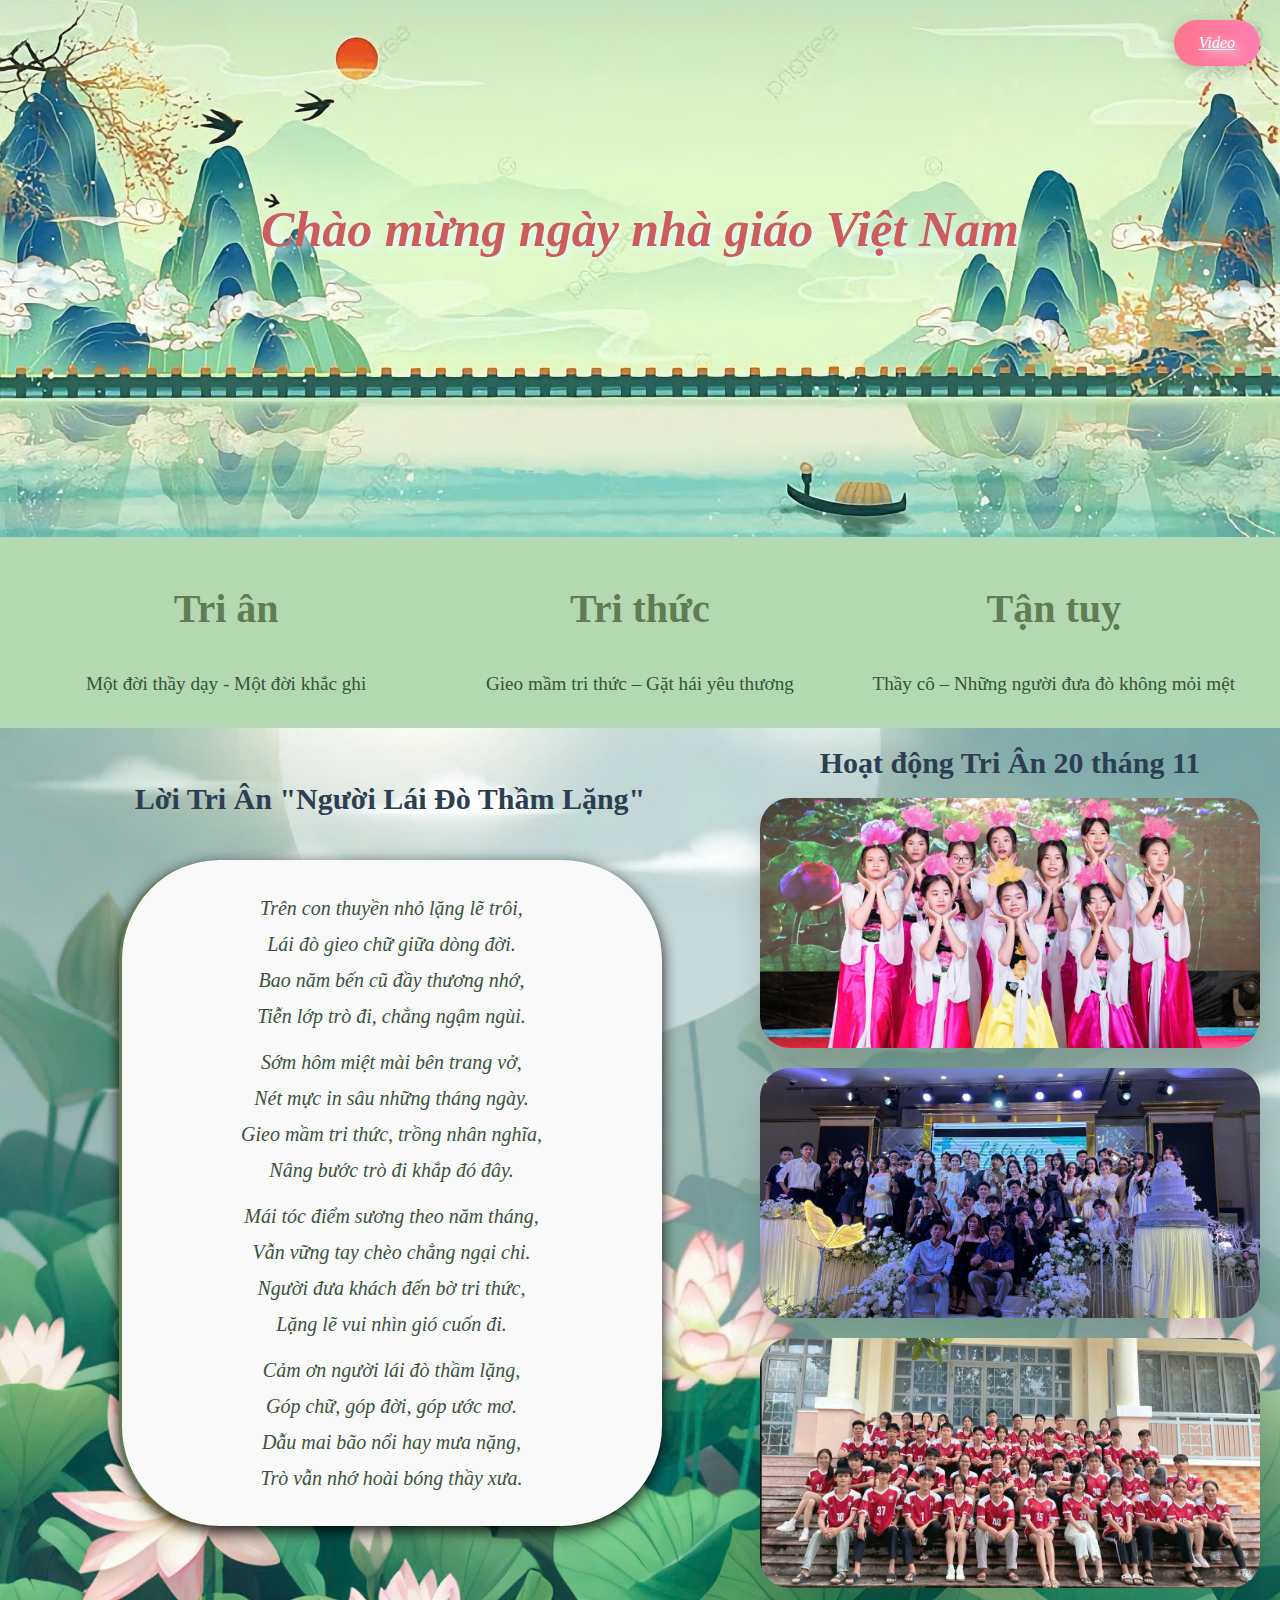
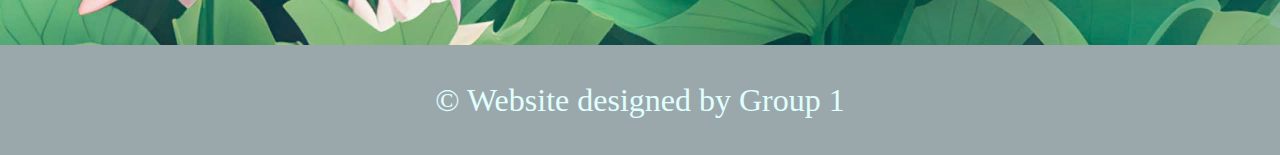
==== index.html @ ec215ba8 "Add files via upload" ====
<!DOCTYPE html>
<html>
<head>
  <meta charset="UTF-8">
  <style>
    body {
      margin: 0;
      background: white ;
      display: flex;
      flex-direction: column;
      min-height: 100vh;
      font-family: 'sans-serif', serif;
      line-height: 1.4;
    }
     .banner {
      background: url("nen1.jpg") no-repeat center center;
      background-size: cover;
      padding-top: 10rem;
      padding-bottom: 15rem;
      color:indianred !important;
      position: relative;
      text-shadow:4px 4px 8px lightcyan;
      font-style: italic;
    }
    h1:hover { color: #505C81;}

     .slogan { 
      background: rgba(0, 128, 0, 0.3) !important;
      text-align: center !important;
      padding: 0.5rem 1rem;
     justify-content: space-around;
    }
    .row {
      display: flex;
      flex-wrap: wrap;
      max-width: 100%;
      padding: 0.2rem;
    }
    h2 { color: #607d51;
      font-size: 250%;
    }
      .block_3 {
      flex: 0 0 auto;
      width: 33.33%;
    }
    .video {
      position: absolute;
      top: 20px;
      right: 20px;
      background: linear-gradient(to right, #ff758c, #ff7eb3);
      color: white;
      padding: 12px 25px;
      border-radius: 25px;
      font-size: 16px;
      border: none;
      transition: all 0.3s ease;
      box-shadow: 0 4px 15px rgba(0,0,0,0.2);
    }
    .video:hover {
      transform: translateY(-3px);
      box-shadow: 0 6px 20px rgba(0,0,0,0.25);
    }
    .main-container {
      display: flex;
      padding: 20px;
      flex: 1;
    }
    .content-section {
      flex: 2.5;
      padding: 20px;
      min-height: 400px;
    }
    .content {
      max-width: 1200px;
      margin: 50px auto;
      padding: 30px;
      background: linear-gradient(135deg, #fff 0%, #f8f9fa 100%);
      border-radius: 20px;
      box-shadow: 0 10px 30px rgba(0,0,0,0.1);
    }
    .title {
      color: #2c3e50;
      text-align: center;
      padding: 20px 10;
      font-size: 30px;
      margin-bottom: 90px;
    }
    h1:hover { color: darkolivegreen; } 
    .poem-container {
      background: #f9f9f9;
      border-left: 3px solid #607d51;
      padding:20px;
      margin: 9px auto;
      max-width: 500px;
      box-shadow: 0 5px 15px rgba(0,0,0,0.9);
      border-radius: 100px;
      margin-top:40px;
    }
    .poem-container p {
      text-align: center;
      font-size: 20px;
      font-style: italic;
      line-height: 1.8;
      color: #3A533A;
      margin: 10px 0;
    }
    .title{
      margin: 10px 0;
    }
    .anh {
      flex: 1;
      display: flex;
      flex-direction: column;
      gap: 20px;
      line-height:10px;
      margin-bottom: 37px;
    }
    .image-card {
      position: relative;
      overflow: hidden;
      border-radius: 30px;
      box-shadow: 0 25px 30px rgba(0,0,0,0.15);
      transition: all 0.3s ease;
      height: 250px;
      width: 500px;
    }
    .image-card:hover {
      transform: translateY(-10px);
    }
    .image-card img {
      width: 100%;
      height: 100%;
      object-fit: cover;
      transition: transform 0.5s ease;
    }
    .image-card:hover img {
      transform: scale(1.1);
    }
    .image-overlay {
      position: absolute;
      left: 0;
      right: 0;
      background: linear-gradient(transparent, rgba(0,0,0,0.8));
      padding: 25px;
      color: white;
      transition: bottom 0.4s ease;
    }
    .image-card:hover 
    .image-overlay {
      bottom: 0;
    }
    .image-overlay h3 {
      margin: 0 0 10px 0;
      font-size: 25px;
      color:khaki;
      text-shadow: 4px 4px 2px darkgray;
    }
    .image-overlay p {
      margin: 0 10 15px 0;
      font-size: 20px;
      opacity: 0.9;
    }
    .image-overlay a {
      margin: 0 0 15px 0;
      font-size: 20px;
      opacity: 0.9;
      color: skyblue;
      font-style: italic;
    }
    .footer {
      text-align: center !important;
      background-color: #9BA8AB;
      color: lightcyan;
      padding: 0.05rem 0;
      margin-top: auto;
    }
    .form-html {
      background-image: url("nen2.jpg");
      background-size: cover;
      background-repeat: no-repeat;
    }
  </style>
</head>
<body>
  <div class="banner">
    <h1 style="font-size: 50px;text-align: center;">Chào mừng ngày nhà giáo Việt Nam</h1>
    <a class="video" href="video.mp4">Video</a>
  </div>
  <div class="slogan">
    <div class="row">
      <div class="block_3">
        <h2>Tri ân</h2>
        <p class="text-content"; style="color: #3A533A; font-size: 120%;">Một đời thầy dạy - Một đời khắc ghi</p>
      </div>
      <div class="block_3">
        <h2>Tri thức</h2>
        <p class="text-content"; style="color: #3A533A; font-size: 120%;">Gieo mầm tri thức – Gặt hái yêu thương</p>
      </div>
      <div class="block_3">
        <h2>Tận tuỵ</h2>
        <p class="text-content"; style="color: #3A533A; font-size: 120%;">Thầy cô – Những người đưa đò không mỏi mệt</p>
      </div>
     </div>
    </div>
  <div class="form-html">
   <div class="main-container">
    <div class="content-section">
      <h1 class="title">Lời Tri Ân "Người Lái Đò Thầm Lặng"</h1>
      <div class="poem-container">
        <p>Trên con thuyền nhỏ lặng lẽ trôi,<br>
        Lái đò gieo chữ giữa dòng đời.<br>
        Bao năm bến cũ đầy thương nhớ,<br>
        Tiễn lớp trò đi, chẳng ngậm ngùi.</p>

        <p>Sớm hôm miệt mài bên trang vở,<br>
        Nét mực in sâu những tháng ngày.<br>
        Gieo mầm tri thức, trồng nhân nghĩa,<br>
        Nâng bước trò đi khắp đó đây.</p>

        <p>Mái tóc điểm sương theo năm tháng,<br>
        Vẫn vững tay chèo chẳng ngại chi.<br>
        Người đưa khách đến bờ tri thức,<br>
        Lặng lẽ vui nhìn gió cuốn đi.</p>

        <p>Cảm ơn người lái đò thầm lặng,<br>
        Góp chữ, góp đời, góp ước mơ.<br>
        Dẫu mai bão nổi hay mưa nặng,<br>
        Trò vẫn nhớ hoài bóng thầy xưa.</p>
      </div>
    </div>
      <div class="anh">
       <h1 class="title">Hoạt động Tri Ân 20 tháng 11</h1>
       <div class="image-card">
        <img src="anh1.jpg" alt="Văn nghệ chào mừng">
        <div class="image-overlay">
          <h3>Văn nghệ chào mừng</h3>
          <p>Những khoảng khắc, tiết mục đầy hấp dẫn</p>
          <a href="văn nghệ.html">Xem chi tiết</a>
        </div>
      </div>
      <div class="image-card">
       <img src="anh2.jpg" alt="Lễ tri ân">
        <div class="image-overlay">
          <h3>Lễ tri ân</h3>
          <p>Truyền thống tôn sư trọng đạo</p>
          <a href="tri ân.html">Xem chi tiết</a>
        </div>
      </div>
      <div class="image-card">
       <img src="anh3.jpg" alt="Thể thao chào mừng">
        <div class="image-overlay">
          <h3>Thể thao chào mừng</h3>
          <p>Hoạt động chào mừng ngày nhà giáo</p>
          <a href="thể thao.html">Xem chi tiết</a>
        </div>
      </div>
    </div>
  </div>
</div>
  <footer class="footer">
    <p style="font-size: 2rem;">© Website designed by Group 1 </p>
  </footer>
</body>
</html>
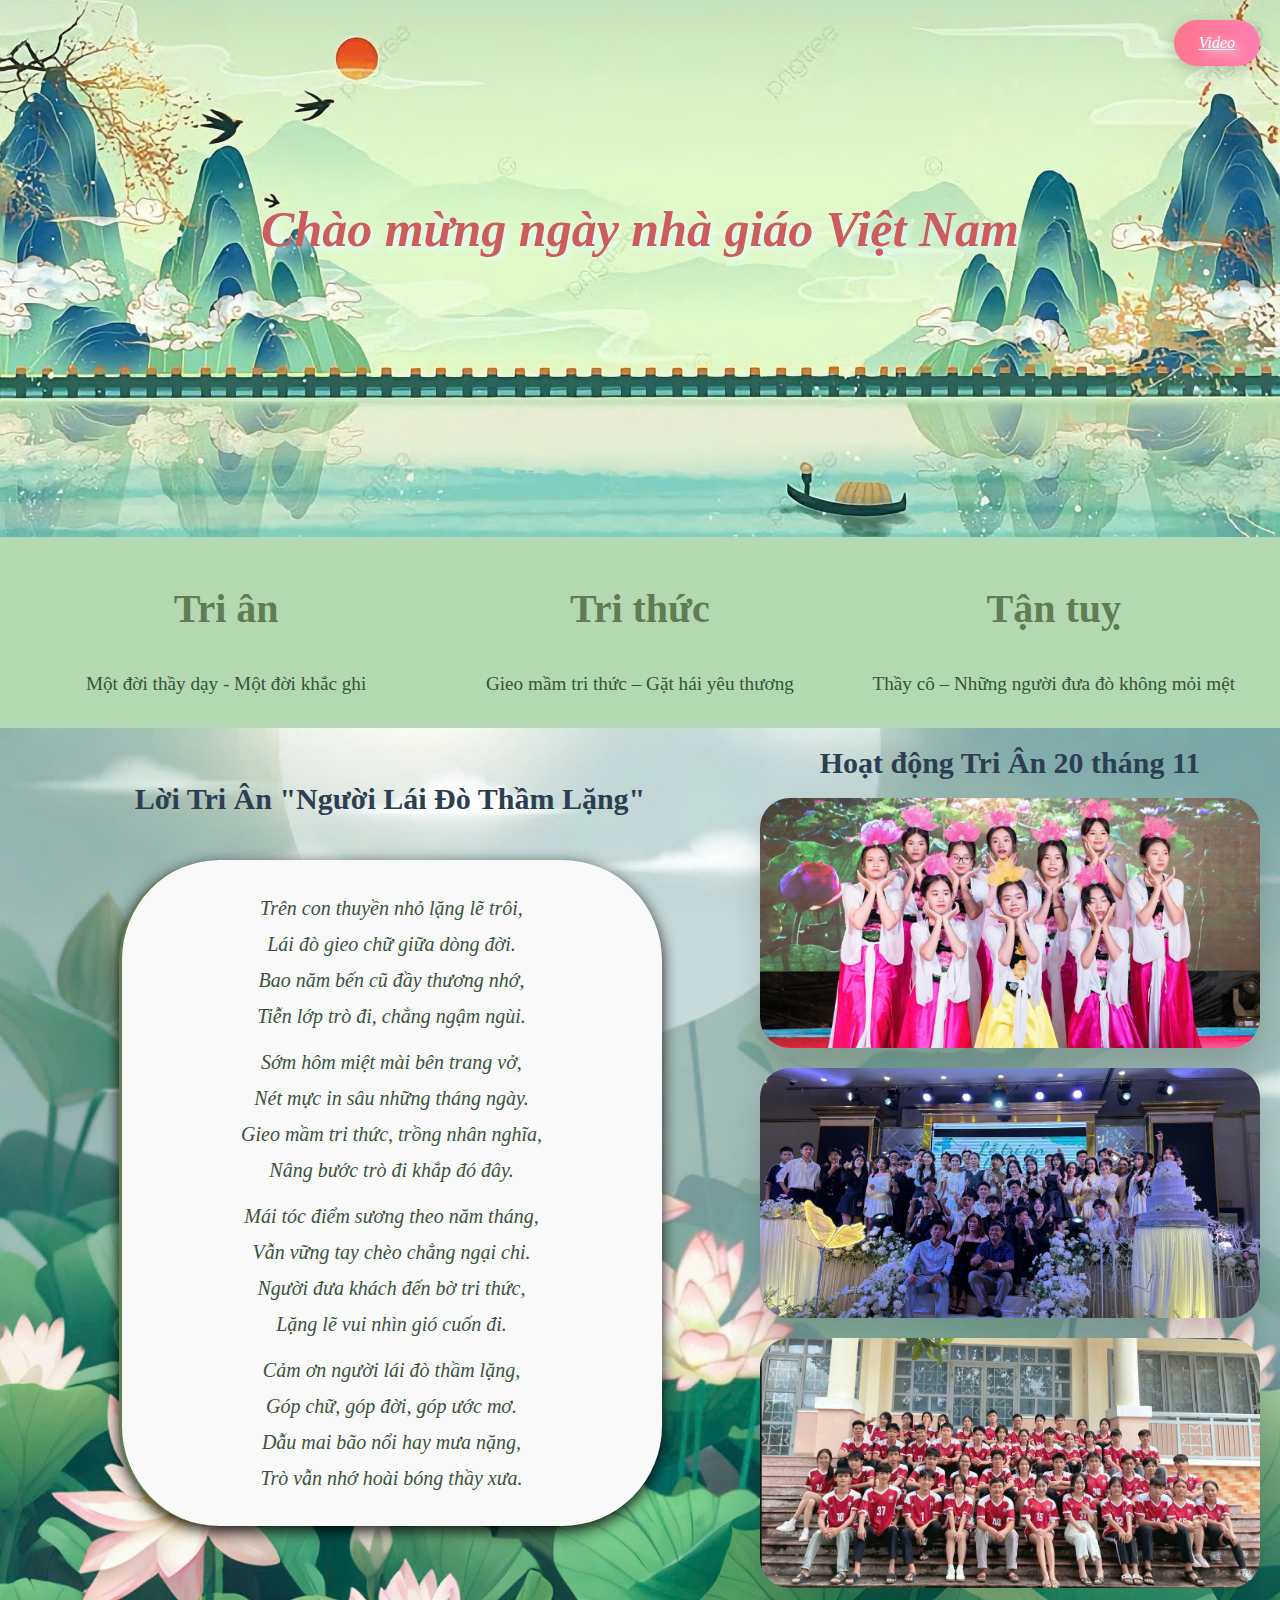
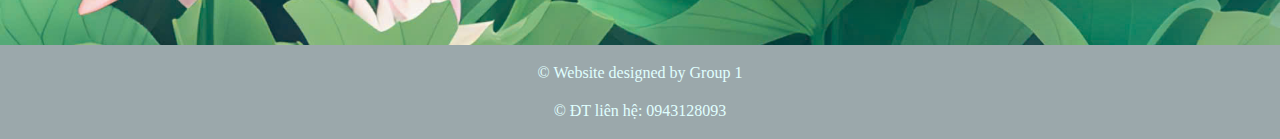
==== commit 30cde238: "Add files via upload" ====
--- a/index.html
+++ b/index.html
@@ -2,189 +2,12 @@
 <html>
 <head>
   <meta charset="UTF-8">
-  <style>
-    body {
-      margin: 0;
-      background: white ;
-      display: flex;
-      flex-direction: column;
-      min-height: 100vh;
-      font-family: 'sans-serif', serif;
-      line-height: 1.4;
-    }
-     .banner {
-      background: url("nen1.jpg") no-repeat center center;
-      background-size: cover;
-      padding-top: 10rem;
-      padding-bottom: 15rem;
-      color:indianred !important;
-      position: relative;
-      text-shadow:4px 4px 8px lightcyan;
-      font-style: italic;
-    }
-    h1:hover { color: #505C81;}
-
-     .slogan { 
-      background: rgba(0, 128, 0, 0.3) !important;
-      text-align: center !important;
-      padding: 0.5rem 1rem;
-     justify-content: space-around;
-    }
-    .row {
-      display: flex;
-      flex-wrap: wrap;
-      max-width: 100%;
-      padding: 0.2rem;
-    }
-    h2 { color: #607d51;
-      font-size: 250%;
-    }
-      .block_3 {
-      flex: 0 0 auto;
-      width: 33.33%;
-    }
-    .video {
-      position: absolute;
-      top: 20px;
-      right: 20px;
-      background: linear-gradient(to right, #ff758c, #ff7eb3);
-      color: white;
-      padding: 12px 25px;
-      border-radius: 25px;
-      font-size: 16px;
-      border: none;
-      transition: all 0.3s ease;
-      box-shadow: 0 4px 15px rgba(0,0,0,0.2);
-    }
-    .video:hover {
-      transform: translateY(-3px);
-      box-shadow: 0 6px 20px rgba(0,0,0,0.25);
-    }
-    .main-container {
-      display: flex;
-      padding: 20px;
-      flex: 1;
-    }
-    .content-section {
-      flex: 2.5;
-      padding: 20px;
-      min-height: 400px;
-    }
-    .content {
-      max-width: 1200px;
-      margin: 50px auto;
-      padding: 30px;
-      background: linear-gradient(135deg, #fff 0%, #f8f9fa 100%);
-      border-radius: 20px;
-      box-shadow: 0 10px 30px rgba(0,0,0,0.1);
-    }
-    .title {
-      color: #2c3e50;
-      text-align: center;
-      padding: 20px 10;
-      font-size: 30px;
-      margin-bottom: 90px;
-    }
-    h1:hover { color: darkolivegreen; } 
-    .poem-container {
-      background: #f9f9f9;
-      border-left: 3px solid #607d51;
-      padding:20px;
-      margin: 9px auto;
-      max-width: 500px;
-      box-shadow: 0 5px 15px rgba(0,0,0,0.9);
-      border-radius: 100px;
-      margin-top:40px;
-    }
-    .poem-container p {
-      text-align: center;
-      font-size: 20px;
-      font-style: italic;
-      line-height: 1.8;
-      color: #3A533A;
-      margin: 10px 0;
-    }
-    .title{
-      margin: 10px 0;
-    }
-    .anh {
-      flex: 1;
-      display: flex;
-      flex-direction: column;
-      gap: 20px;
-      line-height:10px;
-      margin-bottom: 37px;
-    }
-    .image-card {
-      position: relative;
-      overflow: hidden;
-      border-radius: 30px;
-      box-shadow: 0 25px 30px rgba(0,0,0,0.15);
-      transition: all 0.3s ease;
-      height: 250px;
-      width: 500px;
-    }
-    .image-card:hover {
-      transform: translateY(-10px);
-    }
-    .image-card img {
-      width: 100%;
-      height: 100%;
-      object-fit: cover;
-      transition: transform 0.5s ease;
-    }
-    .image-card:hover img {
-      transform: scale(1.1);
-    }
-    .image-overlay {
-      position: absolute;
-      left: 0;
-      right: 0;
-      background: linear-gradient(transparent, rgba(0,0,0,0.8));
-      padding: 25px;
-      color: white;
-      transition: bottom 0.4s ease;
-    }
-    .image-card:hover 
-    .image-overlay {
-      bottom: 0;
-    }
-    .image-overlay h3 {
-      margin: 0 0 10px 0;
-      font-size: 25px;
-      color:khaki;
-      text-shadow: 4px 4px 2px darkgray;
-    }
-    .image-overlay p {
-      margin: 0 10 15px 0;
-      font-size: 20px;
-      opacity: 0.9;
-    }
-    .image-overlay a {
-      margin: 0 0 15px 0;
-      font-size: 20px;
-      opacity: 0.9;
-      color: skyblue;
-      font-style: italic;
-    }
-    .footer {
-      text-align: center !important;
-      background-color: #9BA8AB;
-      color: lightcyan;
-      padding: 0.05rem 0;
-      margin-top: auto;
-    }
-    .form-html {
-      background-image: url("nen2.jpg");
-      background-size: cover;
-      background-repeat: no-repeat;
-    }
-  </style>
+ <link rel="stylesheet" href="styles.css" type="text/css">
 </head>
 <body>
-  <div class="banner">
+  <div class="banner"><link rel="stylesheet" href="styles.css" type="text/css">
     <h1 style="font-size: 50px;text-align: center;">Chào mừng ngày nhà giáo Việt Nam</h1>
-    <a class="video" href="video.mp4">Video</a>
+    <a class="video" href="video1.mp4">Video</a>
   </div>
   <div class="slogan">
     <div class="row">
@@ -235,7 +58,7 @@
         <div class="image-overlay">
           <h3>Văn nghệ chào mừng</h3>
           <p>Những khoảng khắc, tiết mục đầy hấp dẫn</p>
-          <a href="văn nghệ.html">Xem chi tiết</a>
+          <a href="vannghe.html">Xem chi tiết</a>
         </div>
       </div>
       <div class="image-card">
@@ -243,7 +66,7 @@
         <div class="image-overlay">
           <h3>Lễ tri ân</h3>
           <p>Truyền thống tôn sư trọng đạo</p>
-          <a href="tri ân.html">Xem chi tiết</a>
+          <a href="trian.html">Xem chi tiết</a>
         </div>
       </div>
       <div class="image-card">
@@ -251,14 +74,15 @@
         <div class="image-overlay">
           <h3>Thể thao chào mừng</h3>
           <p>Hoạt động chào mừng ngày nhà giáo</p>
-          <a href="thể thao.html">Xem chi tiết</a>
+          <a href="thethao.html">Xem chi tiết</a>
         </div>
       </div>
     </div>
   </div>
 </div>
   <footer class="footer">
-    <p style="font-size: 2rem;">© Website designed by Group 1 </p>
+    <p>© Website designed by Group 1 </p>
+    <p>© ĐT liên hệ: 0943128093 </p>
   </footer>
 </body>
 </html>--- a/styles.css
+++ b/styles.css
@@ -0,0 +1,176 @@
+    body {
+      margin: 0;
+      background: white ;
+      display: flex;
+      flex-direction: column;
+      min-height: 100vh;
+      font-family: 'sans-serif', serif;
+      line-height: 1.4;
+    }
+     .banner {
+      background: url("nen1.jpg") no-repeat center center;
+      background-size: cover;
+      padding-top: 10rem;
+      padding-bottom: 15rem;
+      color:indianred !important;
+      position: relative;
+      text-shadow:4px 4px 8px lightcyan;
+      font-style: italic;
+    }
+    h1:hover { color: #505C81;}
+
+     .slogan { 
+      background: rgba(0, 128, 0, 0.3) !important;
+      text-align: center !important;
+      padding: 0.5rem 1rem;
+     justify-content: space-around;
+    }
+    .row {
+      display: flex;
+      flex-wrap: wrap;
+      max-width: 100%;
+      padding: 0.2rem;
+    }
+    h2 { color: #607d51;
+      font-size: 250%;
+    }
+      .block_3 {
+      flex: 0 0 auto;
+      width: 33.33%;
+    }
+    .video {
+      position: absolute;
+      top: 20px;
+      right: 20px;
+      background: linear-gradient(to right, #ff758c, #ff7eb3);
+      color: white;
+      padding: 12px 25px;
+      border-radius: 25px;
+      font-size: 16px;
+      border: none;
+      transition: all 0.3s ease;
+      box-shadow: 0 4px 15px rgba(0,0,0,0.2);
+    }
+    .video:hover {
+      transform: translateY(-3px);
+      box-shadow: 0 6px 20px rgba(0,0,0,0.25);
+    }
+    .main-container {
+      display: flex;
+      padding: 20px;
+      flex: 1;
+    }
+    .content-section {
+      flex: 2.5;
+      padding: 20px;
+      min-height: 400px;
+    }
+    .content {
+      max-width: 1200px;
+      margin: 50px auto;
+      padding: 30px;
+      background: linear-gradient(135deg, #fff 0%, #f8f9fa 100%);
+      border-radius: 20px;
+      box-shadow: 0 10px 30px rgba(0,0,0,0.1);
+    }
+    .title {
+      color: #2c3e50;
+      text-align: center;
+      padding: 20px 10;
+      font-size: 30px;
+      margin-bottom: 90px;
+    }
+    h1:hover { color: darkolivegreen; } 
+    .poem-container {
+      background: #f9f9f9;
+      border-left: 3px solid #607d51;
+      padding:20px;
+      margin: 9px auto;
+      max-width: 500px;
+      box-shadow: 0 5px 15px rgba(0,0,0,0.9);
+      border-radius: 100px;
+      margin-top:40px;
+    }
+    .poem-container p {
+      text-align: center;
+      font-size: 20px;
+      font-style: italic;
+      line-height: 1.8;
+      color: #3A533A;
+      margin: 10px 0;
+    }
+    .title{
+      margin: 10px 0;
+    }
+    .anh {
+      flex: 1;
+      display: flex;
+      flex-direction: column;
+      gap: 20px;
+      line-height:10px;
+      margin-bottom: 37px;
+    }
+    .image-card {
+      position: relative;
+      overflow: hidden;
+      border-radius: 30px;
+      box-shadow: 0 25px 30px rgba(0,0,0,0.15);
+      transition: all 0.3s ease;
+      height: 250px;
+      width: 500px;
+    }
+    .image-card:hover {
+      transform: translateY(-10px);
+    }
+    .image-card img {
+      width: 100%;
+      height: 100%;
+      object-fit: cover;
+      transition: transform 0.5s ease;
+    }
+    .image-card:hover img {
+      transform: scale(1.1);
+    }
+    .image-overlay {
+      position: absolute;
+      left: 0;
+      right: 0;
+      background: linear-gradient(transparent, rgba(0,0,0,0.8));
+      padding: 25px;
+      color: white;
+      transition: bottom 0.4s ease;
+    }
+    .image-card:hover 
+    .image-overlay {
+      bottom: 0;
+    }
+    .image-overlay h3 {
+      margin: 0 0 10px 0;
+      font-size: 25px;
+      color:khaki;
+      text-shadow: 4px 4px 2px darkgray;
+    }
+    .image-overlay p {
+      margin: 0 10 15px 0;
+      font-size: 20px;
+      opacity: 0.9;
+    }
+    .image-overlay a {
+      margin: 0 0 15px 0;
+      font-size: 20px;
+      opacity: 0.9;
+      color: skyblue;
+      font-style: italic;
+    }
+    .footer {
+      text-align: center !important;
+      background-color: #9BA8AB;
+      color: lightcyan;
+      padding: 0.05rem 0;
+      margin-top: auto;
+    }
+    .form-html {
+      background-image: url("nen2.jpg");
+      background-size: cover;
+      background-repeat: no-repeat;
+    }--- a/styles.css
+++ b/styles.css
@@ -0,0 +1,176 @@
+    body {
+      margin: 0;
+      background: white ;
+      display: flex;
+      flex-direction: column;
+      min-height: 100vh;
+      font-family: 'sans-serif', serif;
+      line-height: 1.4;
+    }
+     .banner {
+      background: url("nen1.jpg") no-repeat center center;
+      background-size: cover;
+      padding-top: 10rem;
+      padding-bottom: 15rem;
+      color:indianred !important;
+      position: relative;
+      text-shadow:4px 4px 8px lightcyan;
+      font-style: italic;
+    }
+    h1:hover { color: #505C81;}
+
+     .slogan { 
+      background: rgba(0, 128, 0, 0.3) !important;
+      text-align: center !important;
+      padding: 0.5rem 1rem;
+     justify-content: space-around;
+    }
+    .row {
+      display: flex;
+      flex-wrap: wrap;
+      max-width: 100%;
+      padding: 0.2rem;
+    }
+    h2 { color: #607d51;
+      font-size: 250%;
+    }
+      .block_3 {
+      flex: 0 0 auto;
+      width: 33.33%;
+    }
+    .video {
+      position: absolute;
+      top: 20px;
+      right: 20px;
+      background: linear-gradient(to right, #ff758c, #ff7eb3);
+      color: white;
+      padding: 12px 25px;
+      border-radius: 25px;
+      font-size: 16px;
+      border: none;
+      transition: all 0.3s ease;
+      box-shadow: 0 4px 15px rgba(0,0,0,0.2);
+    }
+    .video:hover {
+      transform: translateY(-3px);
+      box-shadow: 0 6px 20px rgba(0,0,0,0.25);
+    }
+    .main-container {
+      display: flex;
+      padding: 20px;
+      flex: 1;
+    }
+    .content-section {
+      flex: 2.5;
+      padding: 20px;
+      min-height: 400px;
+    }
+    .content {
+      max-width: 1200px;
+      margin: 50px auto;
+      padding: 30px;
+      background: linear-gradient(135deg, #fff 0%, #f8f9fa 100%);
+      border-radius: 20px;
+      box-shadow: 0 10px 30px rgba(0,0,0,0.1);
+    }
+    .title {
+      color: #2c3e50;
+      text-align: center;
+      padding: 20px 10;
+      font-size: 30px;
+      margin-bottom: 90px;
+    }
+    h1:hover { color: darkolivegreen; } 
+    .poem-container {
+      background: #f9f9f9;
+      border-left: 3px solid #607d51;
+      padding:20px;
+      margin: 9px auto;
+      max-width: 500px;
+      box-shadow: 0 5px 15px rgba(0,0,0,0.9);
+      border-radius: 100px;
+      margin-top:40px;
+    }
+    .poem-container p {
+      text-align: center;
+      font-size: 20px;
+      font-style: italic;
+      line-height: 1.8;
+      color: #3A533A;
+      margin: 10px 0;
+    }
+    .title{
+      margin: 10px 0;
+    }
+    .anh {
+      flex: 1;
+      display: flex;
+      flex-direction: column;
+      gap: 20px;
+      line-height:10px;
+      margin-bottom: 37px;
+    }
+    .image-card {
+      position: relative;
+      overflow: hidden;
+      border-radius: 30px;
+      box-shadow: 0 25px 30px rgba(0,0,0,0.15);
+      transition: all 0.3s ease;
+      height: 250px;
+      width: 500px;
+    }
+    .image-card:hover {
+      transform: translateY(-10px);
+    }
+    .image-card img {
+      width: 100%;
+      height: 100%;
+      object-fit: cover;
+      transition: transform 0.5s ease;
+    }
+    .image-card:hover img {
+      transform: scale(1.1);
+    }
+    .image-overlay {
+      position: absolute;
+      left: 0;
+      right: 0;
+      background: linear-gradient(transparent, rgba(0,0,0,0.8));
+      padding: 25px;
+      color: white;
+      transition: bottom 0.4s ease;
+    }
+    .image-card:hover 
+    .image-overlay {
+      bottom: 0;
+    }
+    .image-overlay h3 {
+      margin: 0 0 10px 0;
+      font-size: 25px;
+      color:khaki;
+      text-shadow: 4px 4px 2px darkgray;
+    }
+    .image-overlay p {
+      margin: 0 10 15px 0;
+      font-size: 20px;
+      opacity: 0.9;
+    }
+    .image-overlay a {
+      margin: 0 0 15px 0;
+      font-size: 20px;
+      opacity: 0.9;
+      color: skyblue;
+      font-style: italic;
+    }
+    .footer {
+      text-align: center !important;
+      background-color: #9BA8AB;
+      color: lightcyan;
+      padding: 0.05rem 0;
+      margin-top: auto;
+    }
+    .form-html {
+      background-image: url("nen2.jpg");
+      background-size: cover;
+      background-repeat: no-repeat;
+    }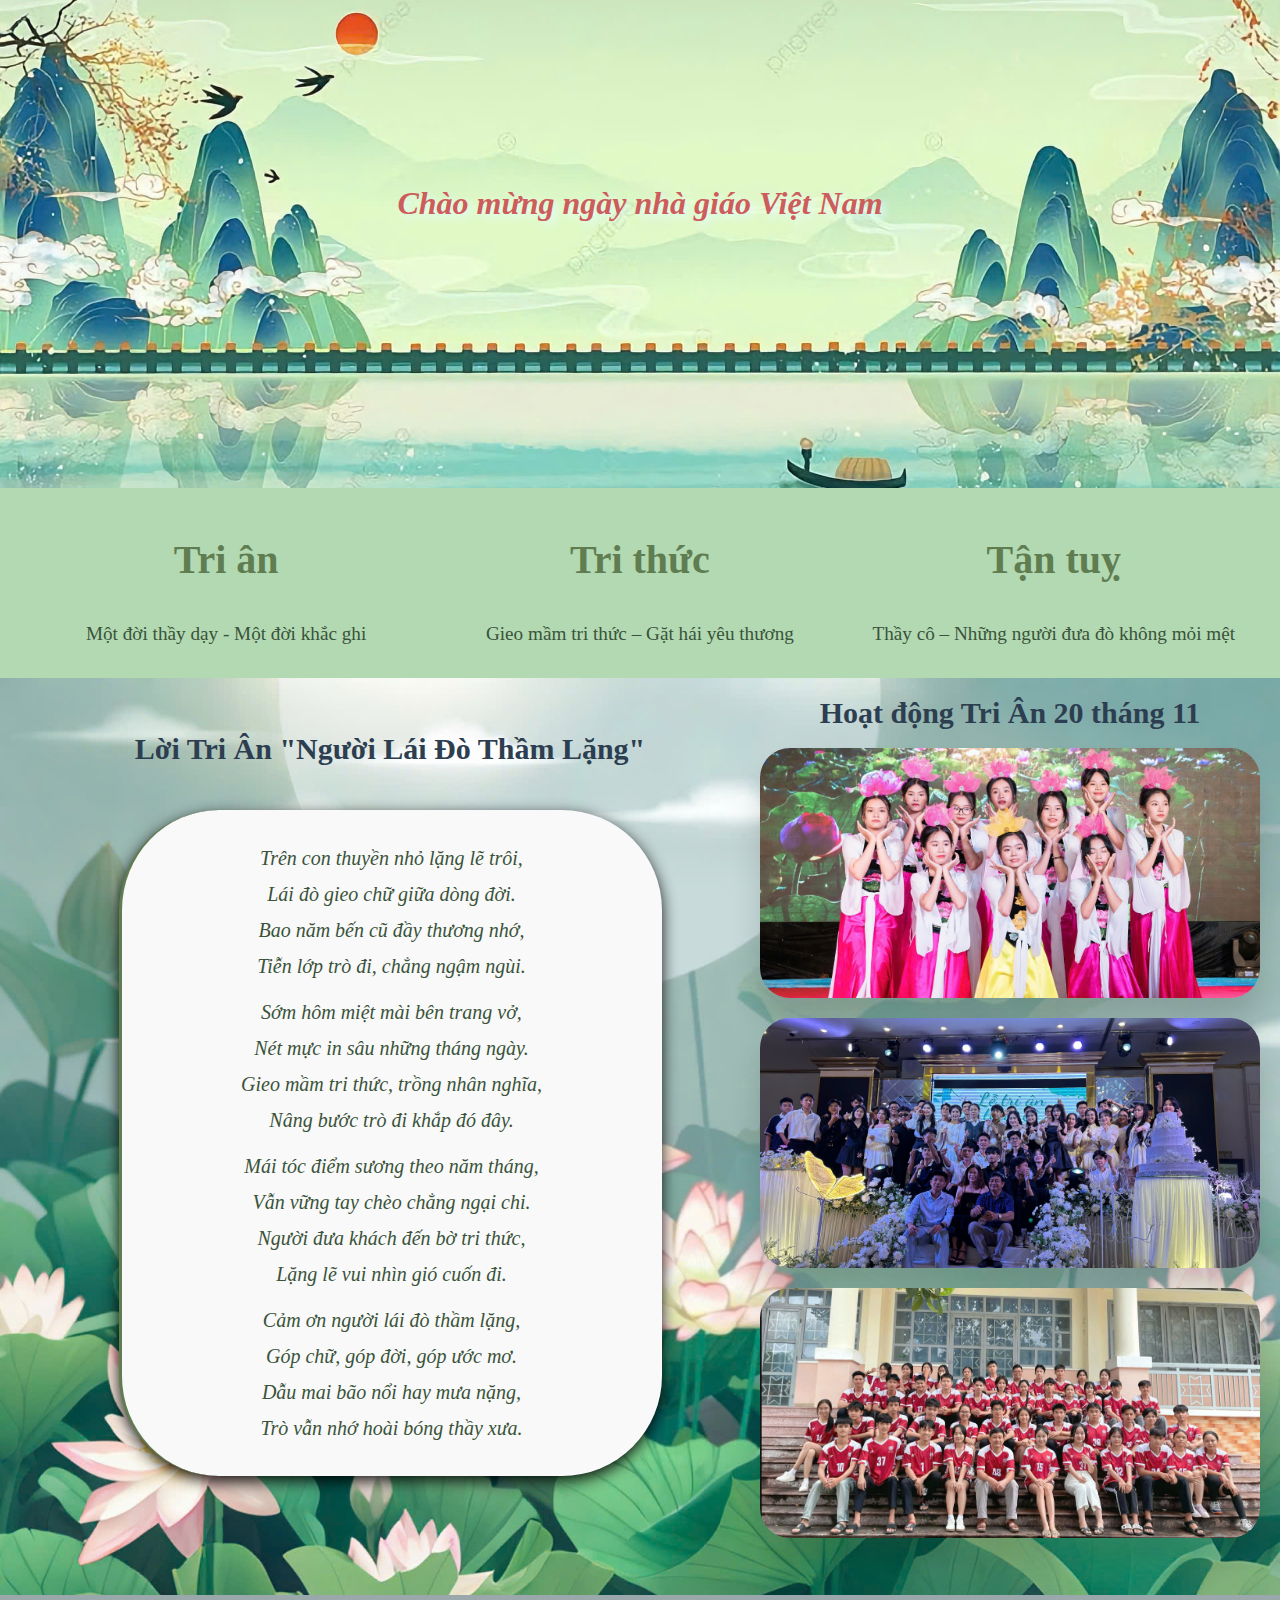
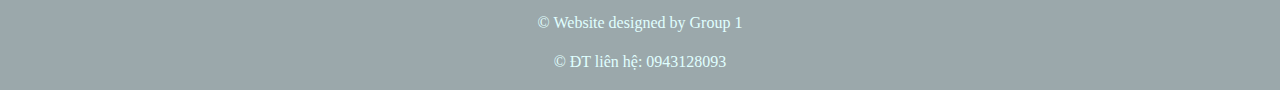
==== commit 0286da1b: "Update index.html" ====
--- a/index.html
+++ b/index.html
@@ -6,8 +6,8 @@
 </head>
 <body>
   <div class="banner"><link rel="stylesheet" href="styles.css" type="text/css">
-    <h1 style="font-size: 50px;text-align: center;">Chào mừng ngày nhà giáo Việt Nam</h1>
-    <a class="video" href="video1.mp4">Video</a>
+    <h1 style="font-size: 50 px;text-align: center;">Chào mừng ngày nhà giáo Việt Nam</h1>
+ 
   </div>
   <div class="slogan">
     <div class="row">
@@ -85,4 +85,4 @@
     <p>© ĐT liên hệ: 0943128093 </p>
   </footer>
 </body>
-</html>+</html>
